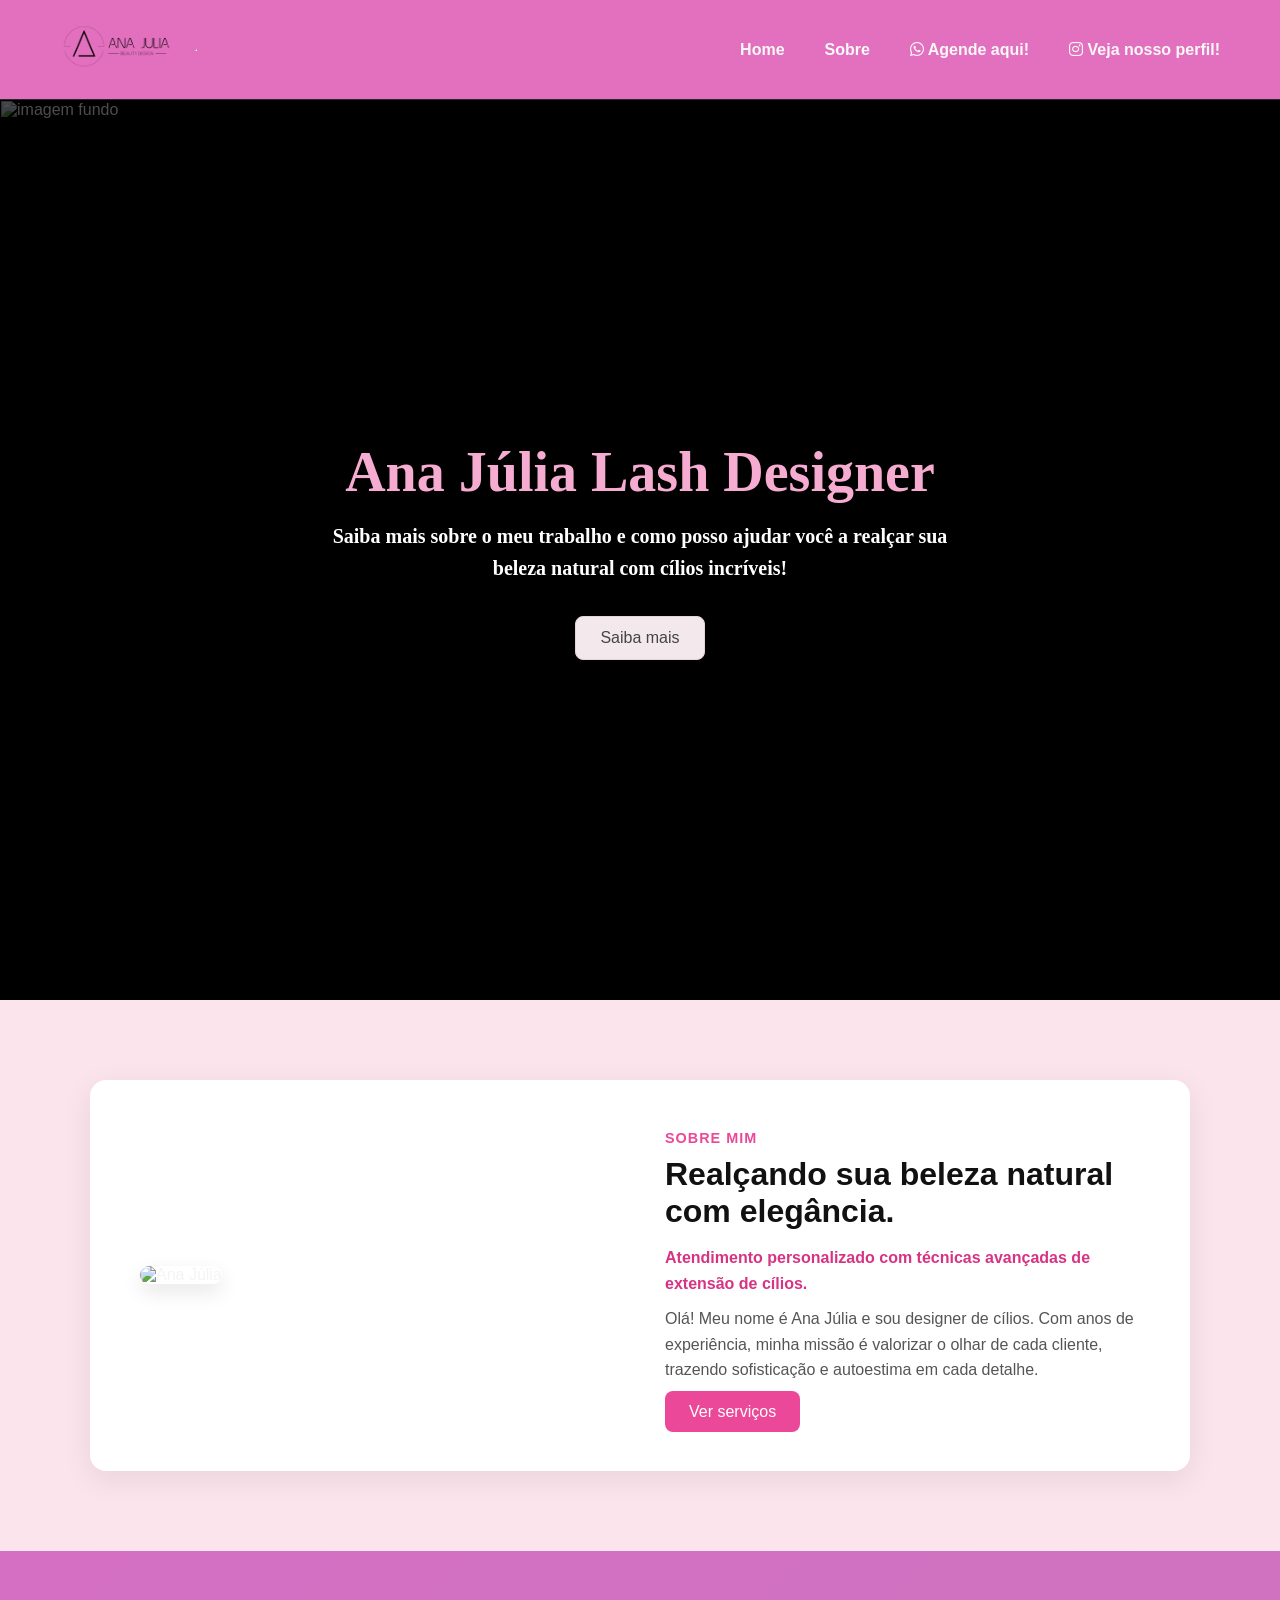
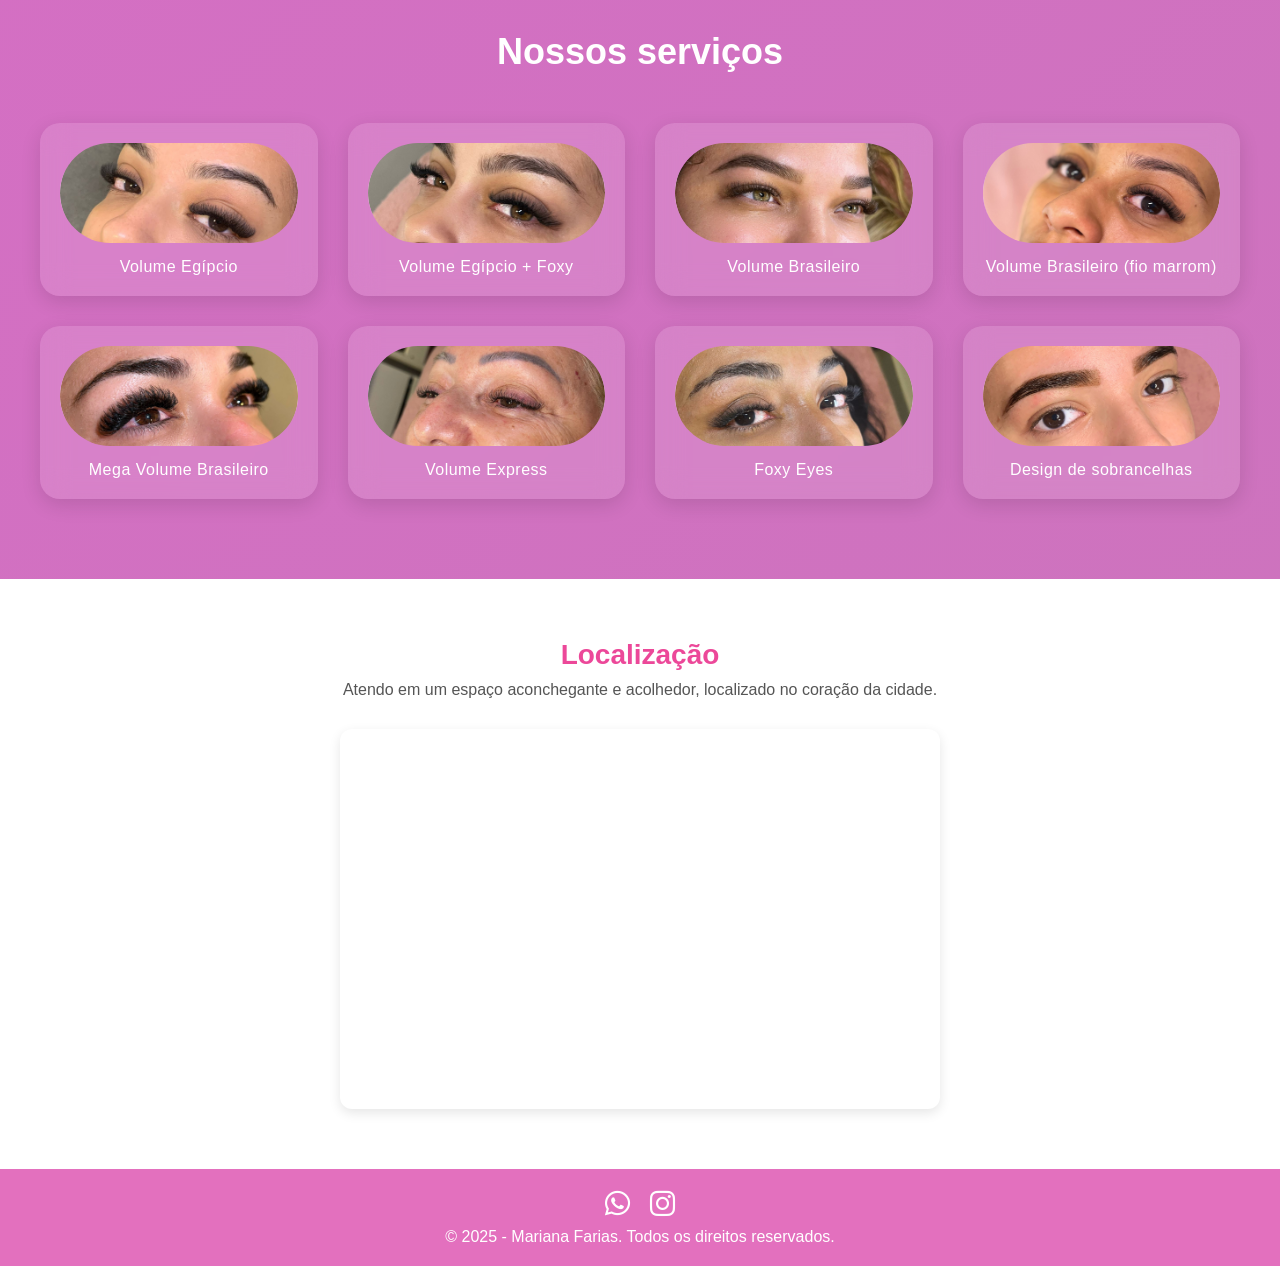
==== index.html @ afb15080 "Alterando arquivo" ====
<!DOCTYPE html>
<html>
    <head>
        <meta charset="utf-8" />
        <meta name="viewport" content="width=device-width" /> 
        <link rel="stylesheet" href="">
        <title>AJ Lash Designer</title>
        <link rel="shortcut icon" type="imagex/png" href="img/logo2.png">
        <link href="lash.css" rel="stylesheet"/>
        <link rel="stylesheet" href="https://cdnjs.cloudflare.com/ajax/libs/font-awesome/6.5.0/css/all.min.css">
    </head>
    <body>
        <header>
            <div class="cabecalho">
                <div class="logo">
                    <img src="img/anajuliasemfundo.png" alt="Logo"/><hr />
                  </div>
                  <nav>
                    <ul class="menu">
                      <li>
                        <a href="#home">Home</a>
                      </li>
                      <li>
                        <a href="#sobre">Sobre</a>
                      </li>
                      <li>
                        <div>
                          <a href="https://api.whatsapp.com/message/H64EZCWD6GCME1?autoload=1&app_absent=0" target="_blank" class="botao-zap">
                            <i class="fab fa-whatsapp"></i> Agende aqui!</a>
                        </div>
                      </li>
                      <li>
                        <a href="https://www.instagram.com/anajuliabeautyy?igsh=d241azJiYjJ6cjV5" target="_blank" class="botao-instagram">
                          <i class="fab fa-instagram"></i> Veja nosso perfil!
                        </a>
                      </li>
                    </ul>
                  </nav>
            </div>
        </header>

        <main class="home" id="home">
            <img class="banner" src="img/IMG_7909.JPG" alt="imagem fundo">
            <div class="overlay"></div>
            <h1 class="titulo">
                Ana Júlia Lash Designer
            </h1>
            <p class="texto">
              Saiba mais sobre o meu trabalho e como posso ajudar você a realçar sua beleza natural com cílios incríveis!
            </p>
            <a href="#sobre" class="botao">Saiba mais</a>

        </main>

        <section class="sobre" id="sobre">
          <div class="sobre-container">
            <div class="sobre-imagem">
              <img src="img/IMG_7910.JPG" alt="Ana Júlia">
            </div>
            <div class="sobre-conteudo">
              <span class="sobre-tag">SOBRE MIM</span>
              <h2>Realçando sua beleza natural com elegância.</h2>
              <p class="destaque">
                Atendimento personalizado com técnicas avançadas de extensão de cílios.
              </p>
              <p>
                Olá! Meu nome é Ana Júlia e sou designer de cílios. Com anos de experiência, minha missão é valorizar o olhar de cada cliente, trazendo sofisticação e autoestima em cada detalhe.
              </p>
              <a href="#servicos" class="botao-sobre">Ver serviços</a>
            </div>
          </div>
        </section>

        <section class="servicos" id="servicos">
          <h2>Nossos serviços</h2>
          <ul class="servicos-container">
            <li>
              <img src="img/Volume egipcio.jpg" alt="Volume Egípcio" class="servico-imagem">
              <h3>Volume Egípcio</h3>
            </li>
            <li>
              <img src="img/Volume egipcio+foxy.jpg" alt="Volume Egípcio + Foxy" class="servico-imagem">
              <h3>Volume Egípcio + Foxy</h3>
            </li>
            <li>
              <img src="img/Volume brasileiro.jpg" alt="Volume Brasileiro" class="servico-imagem">
              <h3>Volume Brasileiro</h3>
            </li>
            <li>
              <img src="img/Volume brasileiro(fio marrom).png" alt="Volume Brasileiro (fio marrom)" class="servico-imagem">
              <h3>Volume Brasileiro (fio marrom)</h3>
            </li>
            <li>
              <img src="img/Mega volume brasileiro.png" alt="Mega Volume Brasileiro" class="servico-imagem">
              <h3>Mega Volume Brasileiro</h3>
            </li>
            <li>
              <img src="img/Volume express.jpg" alt="Volume Express" class="servico-imagem">
              <h3>Volume Express</h3>
            </li>
            <li>
              <img src="img/Foxy eyes.jpg" alt="Foxy Eyes" class="servico-imagem">
              <h3>Foxy Eyes</h3>
            </li>
            <li>
              <img src="img/Desig de sobrancelha.png" alt="Design de sobrancelhas" class="servico-imagem">
              <h3>Design de sobrancelhas</h3>
            </li>
          </ul>
        </section>

        <section class="localizacao" id="localizacao">
          <div class="container-localizacao">
            <h2>Localização</h2>
            <p>Atendo em um espaço aconchegante e acolhedor, localizado no coração da cidade.</p>
            <div class="mapa">
              <iframe src="https://www.google.com/maps/embed?pb=!4v1745191225315!6m8!1m7!1s62J9Id-5EhRTqA6MJvXppQ!2m2!1d-7.157028156598981!2d-34.87409534793855!3f328.9106!4f0!5f0.7820865974627469"
                allowfullscreen=""
                loading="lazy"
                referrerpolicy="no-referrer-when-downgrade">
              </iframe>
            </div>
          </div>
        </section>         

        <footer>
          <div class="footer-conteudo">
            <div class="redes-sociais">
              <a href="https://api.whatsapp.com/message/H64EZCWD6GCME1?autoload=1&app_absent=0" target="_blank" aria-label="WhatsApp">
                <i class="fab fa-whatsapp"></i>
              </a>
              <a href="https://www.instagram.com/anajuliabeautyy?igsh=d241azJiYjJ6cjV5" target="_blank" aria-label="Instagram">
                <i class="fab fa-instagram"></i>
              </a>
            </div>
            <p>&copy; 2025 - Mariana Farias. Todos os direitos reservados.</p>
          </div>
        </footer>
    </body>
</html>
---- lash.css ----
*{
  margin: 0;
  padding: 0;
  box-sizing: border-box;
}

body{
  font-family: 'Arial', sans-serif;
  background-color: #575555;
  color: #f5f3f3;
}

.cabecalho {
  height: 100px;
  background-color: rgb(227, 112, 190);
  display: flex;
  justify-content: space-between;
  align-items: center;
  padding: 0 60px;
  border-bottom: 1px solid #282828;
  position: relative;
  z-index: 10;
}

.cabecalho .logo {
  display: flex;
  align-items: center;
  gap: 15px;
}

.cabecalho .logo img {
  width: 120px;
  height: auto;
  margin: 0;
}

.wpp-icon {
    width: 15px;  
    height: auto; 
}

.cabecalho .menu {
  display: flex;
  gap: 40px;
  list-style: none;
}

.cabecalho .menu li a {
  font-size: 1rem;
  font-weight: 600;
  color: #f8f8f8;
  text-decoration: none;
  padding-bottom: 5px;
  transition: all 0.3s ease;
  position: relative;
}

.cabecalho .menu li a::after {
  content: '';
  position: absolute;
  left: 0;
  bottom: -2px;
  width: 0;
  height: 2px;
  background-color: #fff;
  transition: width 0.3s ease;
}

.cabecalho .menu li a:hover::after {
  width: 100%;
}

.home {
  position: relative;
  display: flex;
  flex-direction: column;
  justify-content: center;
  align-items: center;
  width: 100%;
  height: 100vh;
  padding: 20px;
  color: #fff;
  overflow: hidden;
  border: 1.5px solid black;
  background-color: #000; /* fallback para o caso de não carregar a imagem */
}

.home .banner {
  position: absolute;
  top: 0;
  left: 0;
  width: 100%;
  height: 100%;
  object-fit: cover;
  opacity: 1;
  z-index: 0;
  transition: opacity 0.5s ease-in-out;
}

.home .overlay {
  position: absolute;
  top: 0;
  left: 0;
  width: 100%;
  height: 100%;
  background-color: rgba(0, 0, 0, 0.7);
  z-index: 1;
}

.home .titulo,
.home .texto,
.home .botao {
  position: relative;
  z-index: 2;
  background-color: transparent;
  text-align: center;
}

.home .titulo {
  font-family: 'Playfair Display', serif;
  font-size: 3.5rem;
  font-weight: 700;
  margin-bottom: 1rem;
  color: #f6abd0;;
}

.home .texto {
  font-family: 'Playfair Display', serif;
  font-size: 1.25rem;
  font-weight: 700;
  max-width: 700px;
  margin-bottom: 2rem;
  line-height: 1.6;
  padding: 0 1rem;
  color: #ffffff;
}

.home .botao {
  display: inline-block;
  background-color: #f3e8eb;
  color: #444;
  padding: 12px 24px;
  border-radius: 8px;
  font-weight: 500;
  font-size: 1rem;
  text-decoration: none;
  border: 1px solid #e5d3da;
  transition: all 0.3s ease;
}

.home .botao:hover {
  background-color: #ec4899;
  color: #fff;
  border-color: #ec4899;
}

.sobre {
  background-color: #fce4ec;
  padding: 80px 20px;
  display: flex;
  justify-content: center;
  }
  
.sobre-container {
  display: flex;
  max-width: 1100px;
  width: 100%;
  gap: 50px;
  align-items: center;
  background-color: #fff;
  padding: 50px;
  border-radius: 16px;
  box-shadow: 0 8px 30px rgba(0, 0, 0, 0.08);
  flex-wrap: wrap;
  }
  
  /* Imagem do lado esquerdo */
.sobre-imagem {
  flex: 1;
  min-width: 280px;
  }
  
.sobre-imagem img {
  width: 100%;
  border-radius: 12px;
  object-fit: cover;
  box-shadow: 0 8px 20px rgba(0, 0, 0, 0.1);
  }
  
  /* Texto do lado direito */
.sobre-conteudo {
  flex: 1;
  min-width: 280px;
  }
  
.sobre-tag {
  text-transform: uppercase;
  font-size: 0.9rem;
  letter-spacing: 1px;
  color: #ec4899;
  font-weight: bold;
  display: block;
  margin-bottom: 10px;
  }
  
.sobre-conteudo h2 {
  font-size: 2rem;
  color: #111;
  margin-bottom: 15px;
}
  
.sobre-conteudo .destaque {
  font-weight: bold;
  color: #d63384;
  margin-bottom: 10px;
}
  
.sobre-conteudo p {
  font-size: 1rem;
  color: #555;
  line-height: 1.6;
  margin-bottom: 20px;
}
  
.botao-sobre {
  background-color: #ec4899;
  color: #fff;
  text-decoration: none;
  padding: 12px 24px;
  border-radius: 8px;
  font-weight: 500;
  transition: background 0.3s ease;
}
  
.botao-sobre:hover {
  background-color: #d63384;
}
  
  /* Responsivo */
@media (max-width: 768px) {
    .sobre-container {
      flex-direction: column;
      text-align: center;
      padding: 30px;
    }
  
    .sobre-conteudo {
      margin-top: 30px;
    }
}

.servicos {
  padding: 80px 20px;
  background: linear-gradient(135deg, #d46fc3, #c777b9, #a855f7);
  background-size: 400% 400%;
  animation: gradientBG 15s ease infinite;
  text-align: center;
  font-family: 'Poppins', sans-serif;
}

/* Título principal */
.servicos h2 {
  font-size: 36px;
  color: white;
  margin-bottom: 50px;
  font-weight: 600;
}

/* Container responsivo */
.servicos-container {
  display: grid;
  grid-template-columns: repeat(auto-fit, minmax(240px, 1fr));
  gap: 30px;
  list-style: none;
  padding: 0;
  margin: 0 auto;
  max-width: 1200px;
}

/* Cada item */
.servicos-container li {
  background: rgba(255, 255, 255, 0.12);
  backdrop-filter: blur(14px);
  border-radius: 20px;
  padding: 20px;
  box-shadow: 0 6px 20px rgba(0, 0, 0, 0.12);
  transition: transform 0.3s ease, box-shadow 0.3s ease;
  display: flex;
  flex-direction: column;
  align-items: center;
}

.servicos-container li:hover {
  transform: translateY(-6px);
  box-shadow: 0 10px 28px rgba(0, 0, 0, 0.2);
}

.servico-imagem {
  width: 100%;
  height: 100px;
  object-fit: cover;
  border-radius: 50px;       /* Mantém cantos arredondados, se quiser */
  margin-bottom: 15px;
  box-shadow: none;          /* Remove qualquer sombra branca */
  background: transparent;   /* Sem fundo branco */
  border: none;              /* Remove qualquer borda */
  padding: 0;                /* Sem espaço interno */
  display: block;
}

/* Nome do serviço */
.servicos-container h3 {
  font-size: 16px;
  color: #fff;
  font-weight: 500;
  letter-spacing: 0.5px;
}

/* Animação do background */
@keyframes gradientBG {
  0% { background-position: 0% 50%; }
  50% { background-position: 100% 50%; }
  100% { background-position: 0% 50%; }
}

.localizacao {
  padding: 60px 20px;
  background-color: #fff;
  text-align: center;
}
  
.container-localizacao {
  max-width: 800px;
  margin: 0 auto;
  padding: 0 20px;
}
  
.container-localizacao h2 {
  font-size: 28px;
  color: #ec4899; 
  margin-bottom: 10px;
}
  
.container-localizacao p {
  font-size: 16px;
  color: #555;
  margin-bottom: 30px;
}
  
.mapa {
  position: relative;
  overflow: hidden;
  padding-bottom: 50%; /* menor que 56.25% para menos altura */
  height: 0;
  max-width: 600px;
  margin: 0 auto;
  border-radius: 12px;
  box-shadow: 0 4px 12px rgba(0, 0, 0, 0.1);
  background-color: #fff;
}
  
.mapa iframe {
  position: absolute;
  top: 0;
  left: 0;
  width: 100%;
  height: 100%;
  border: 0;
  border-radius: 12px;
}

footer {
  /*background-color: rgb(222, 102, 184);*/
  background-color: rgb(227, 112, 190);
  color: #fff;
  text-align: center;
  padding: 20px;
}

footer p {
  margin: 10px 0 0;
}

.redes-sociais {
  display: flex;
  justify-content: center;
  gap: 20px;
  margin-bottom: 10px;
}

.redes-sociais a {
  color: #fff;
  font-size: 1.8rem;
  text-decoration: none;
  display: inline-flex;
  align-items: center;
  justify-content: center;
  transition: color 0.3s ease;
}

.redes-sociais a:hover {
  color: #000000;
}
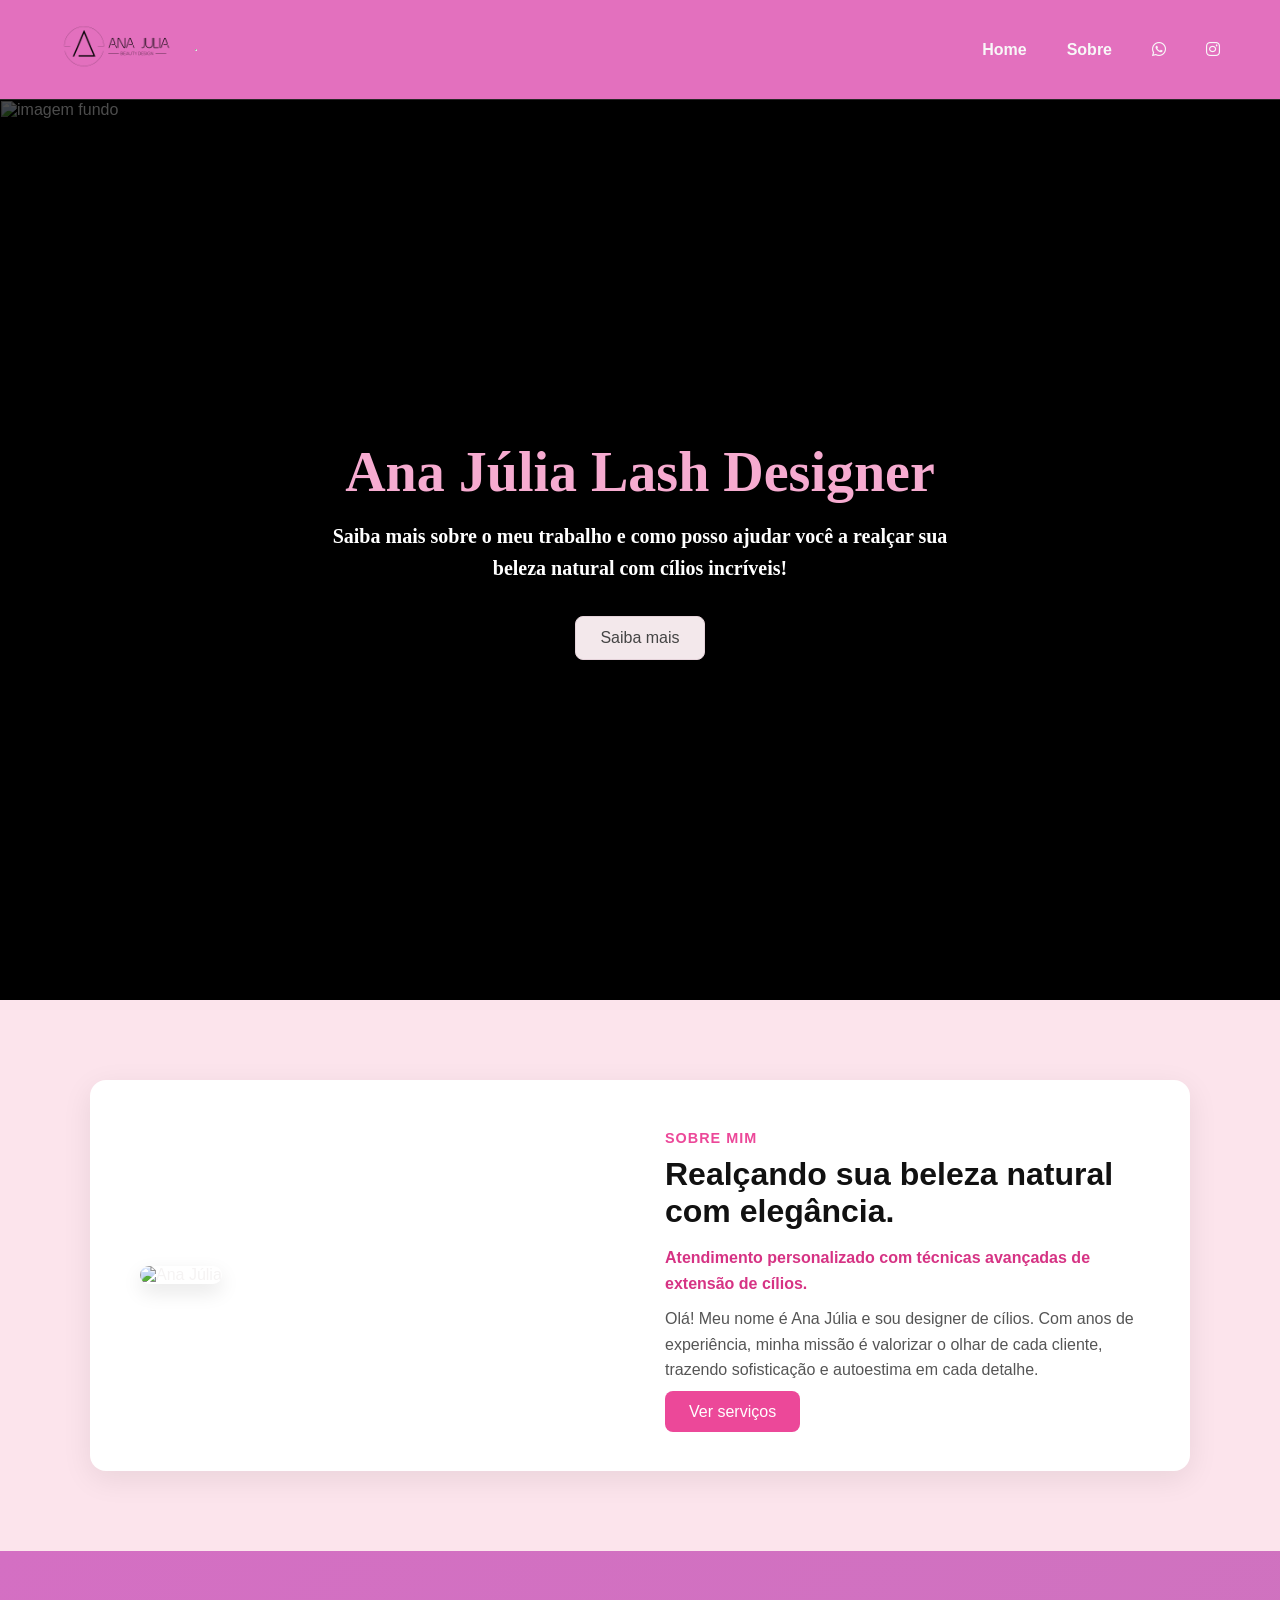
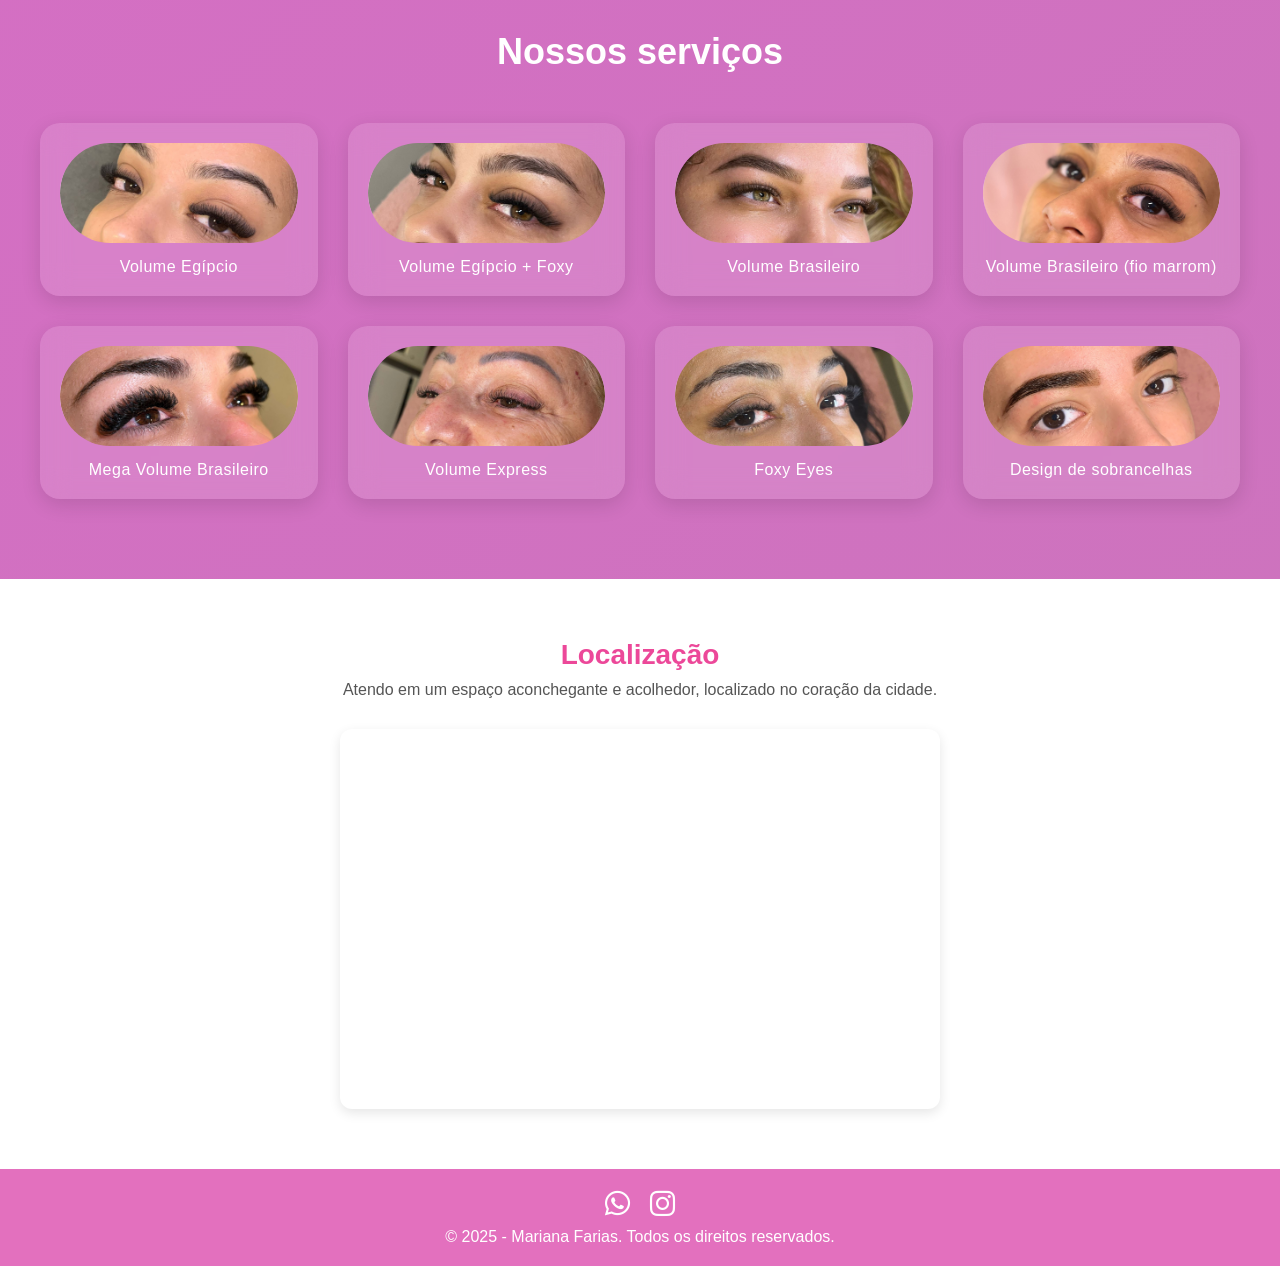
==== commit a64e5ea8: "Alterando navbar" ====
--- a/index.html
+++ b/index.html
@@ -26,12 +26,12 @@
                       <li>
                         <div>
                           <a href="https://api.whatsapp.com/message/H64EZCWD6GCME1?autoload=1&app_absent=0" target="_blank" class="botao-zap">
-                            <i class="fab fa-whatsapp"></i> Agende aqui!</a>
+                            <i class="fab fa-whatsapp"></i></a>
                         </div>
                       </li>
                       <li>
                         <a href="https://www.instagram.com/anajuliabeautyy?igsh=d241azJiYjJ6cjV5" target="_blank" class="botao-instagram">
-                          <i class="fab fa-instagram"></i> Veja nosso perfil!
+                          <i class="fab fa-instagram"></i>
                         </a>
                       </li>
                     </ul>
--- a/lash.css
+++ b/lash.css
@@ -400,4 +400,60 @@
 
 .redes-sociais a:hover {
   color: #000000;
+}
+
+@media (max-width: 1024px) {
+  header nav ul {
+    flex-direction: column;
+    gap: 10px;
+  }
+
+  section {
+    padding: 20px;
+  }
+}
+
+/* Celulares (até 768px) */
+@media (max-width: 768px) {
+  header {
+    text-align: center;
+  }
+
+  header nav ul {
+    flex-direction: column;
+    align-items: center;
+    gap: 15px;
+  }
+
+  main {
+    padding: 15px;
+  }
+
+  img {
+    max-width: 100%;
+    height: auto;
+  }
+
+  h1 {
+    font-size: 1.8rem;
+  }
+
+  p {
+    font-size: 1rem;
+  }
+}
+
+/* Celulares pequenos (até 480px) */
+@media (max-width: 480px) {
+  h1 {
+    font-size: 1.4rem;
+  }
+
+  p {
+    font-size: 0.9rem;
+  }
+
+  button {
+    width: 100%;
+  }
 }
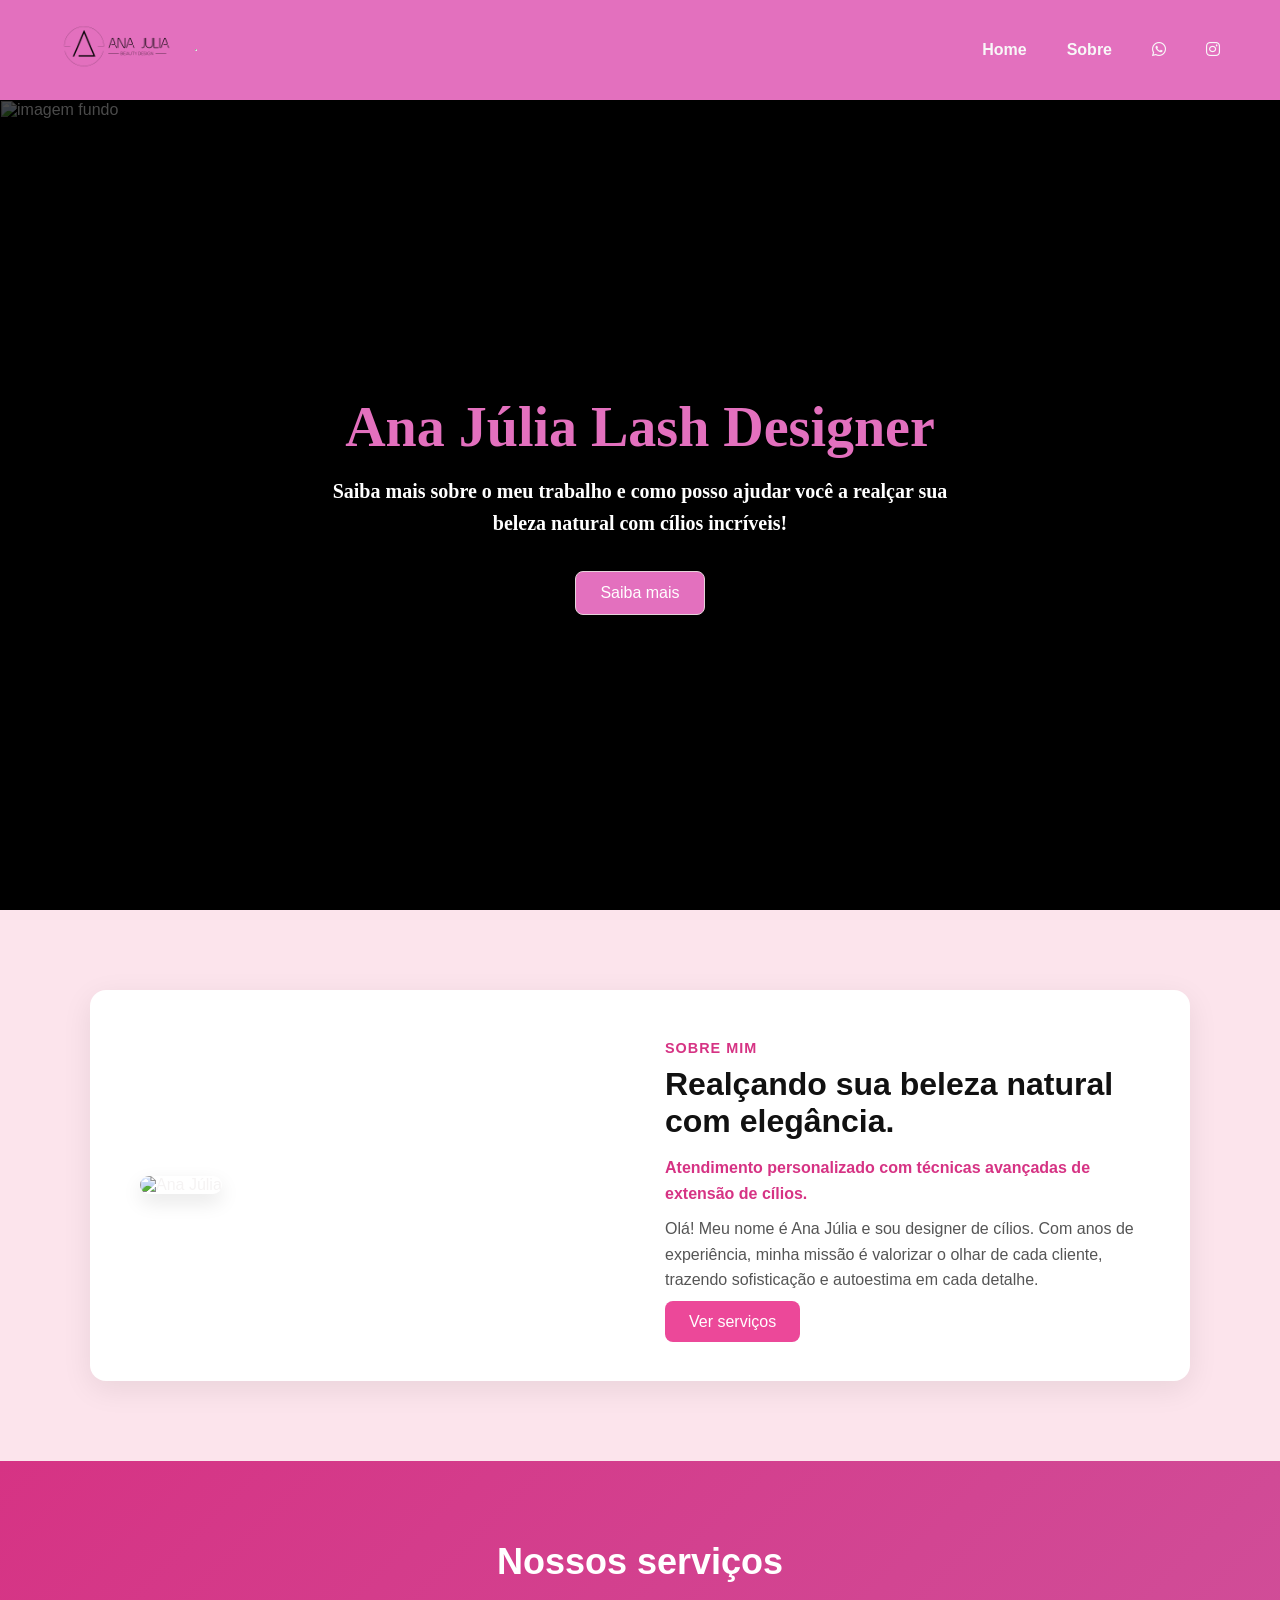
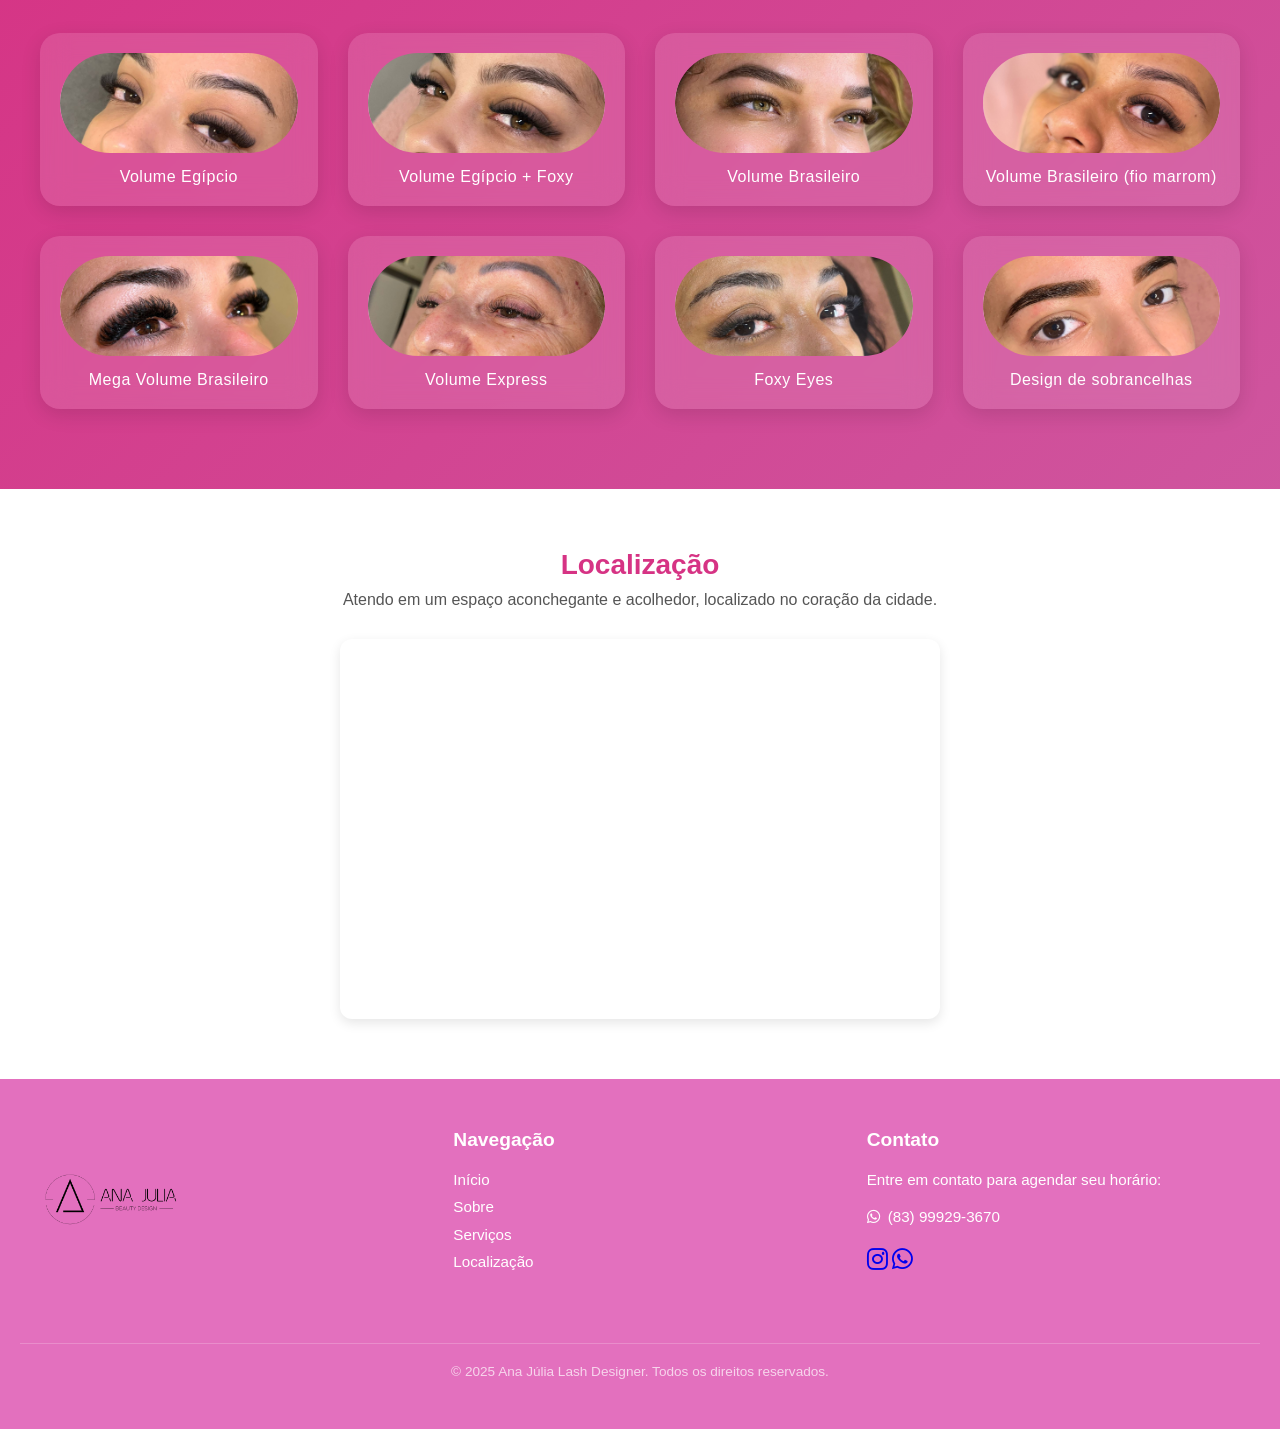
==== commit 9a49d4a2: "Ajeitando css" ====
--- a/index.html
+++ b/index.html
@@ -124,17 +124,40 @@
         </section>         
 
         <footer>
-          <div class="footer-conteudo">
-            <div class="redes-sociais">
-              <a href="https://api.whatsapp.com/message/H64EZCWD6GCME1?autoload=1&app_absent=0" target="_blank" aria-label="WhatsApp">
-                <i class="fab fa-whatsapp"></i>
-              </a>
-              <a href="https://www.instagram.com/anajuliabeautyy?igsh=d241azJiYjJ6cjV5" target="_blank" aria-label="Instagram">
-                <i class="fab fa-instagram"></i>
+          <div class="rodape-container">
+
+            <div class="rodape-coluna">
+              <a href="#" class="logo-rodape">
+                <img src="img/anajuliasemfundo.png" alt="Ana Júlia Lash Designer">
               </a>
             </div>
-            <p>&copy; 2025 - Mariana Farias. Todos os direitos reservados.</p>
+
+            <div class="rodape-coluna">
+              <h4>Navegação</h4>
+              <ul class="rodape-links">
+                  <li><a href="#home">Início</a></li>
+                  <li><a href="#sobre">Sobre</a></li>
+                  <li><a href="#servicos">Serviços</a></li>
+                  <li><a href="#localizacao">Localização</a></li>
+              </ul>
+            </div>
+
+            <div class="rodape-coluna">
+              <h4>Contato</h4>
+              <p>Entre em contato para agendar seu horário:</p>
+              <a href="https://api.whatsapp.com/message/H64EZCWD6GCME1?autoload=1&app_absent=0" target="_blank" class="wpp-rodape">
+                <i class="fab fa-whatsapp"></i>(83) 99929-3670
+              </a>
+            <div class="redes-sociais">
+                <a href="https://www.instagram.com/anajuliabeautyy/?igsh=d241azJiYjJ6cjV5#"><i class="fab fa-instagram"></i></a>
+                <a href="https://api.whatsapp.com/message/H64EZCWD6GCME1?autoload=1&app_absent=0"><i class="fab fa-whatsapp"></i></a>
+            </div>
           </div>
-        </footer>
+        </div>
+
+        <div class="rodape-copy">
+          <p>© 2025 Ana Júlia Lash Designer. Todos os direitos reservados.</p>
+        </div>
+      </footer>
     </body>
 </html>
--- a/lash.css
+++ b/lash.css
@@ -1,3 +1,10 @@
+:root {
+  --cor-principal: rgb(227, 112, 190);
+  --cor-fundo: #575555;
+  --cor-texto: #f5f3f3;
+  --cor-destaque: #d63384;
+}
+
 *{
   margin: 0;
   padding: 0;
@@ -6,20 +13,22 @@
 
 body{
   font-family: 'Arial', sans-serif;
-  background-color: #575555;
+  background-color: var(--cor-fundo);
   color: #f5f3f3;
 }
 
 .cabecalho {
   height: 100px;
-  background-color: rgb(227, 112, 190);
+  background-color: var(--cor-principal);
   display: flex;
   justify-content: space-between;
   align-items: center;
   padding: 0 60px;
-  border-bottom: 1px solid #282828;
-  position: relative;
-  z-index: 10;
+  position: fixed;
+  top: 0;
+  width: 100%;
+  z-index: 1000;
+  box-shadow: 0 2px 20px rgba(0, 0, 0, 0.1);
 }
 
 .cabecalho .logo {
@@ -70,21 +79,6 @@
   width: 100%;
 }
 
-.home {
-  position: relative;
-  display: flex;
-  flex-direction: column;
-  justify-content: center;
-  align-items: center;
-  width: 100%;
-  height: 100vh;
-  padding: 20px;
-  color: #fff;
-  overflow: hidden;
-  border: 1.5px solid black;
-  background-color: #000; /* fallback para o caso de não carregar a imagem */
-}
-
 .home .banner {
   position: absolute;
   top: 0;
@@ -116,17 +110,33 @@
   text-align: center;
 }
 
+.home {
+  position: relative;
+  display: flex;
+  flex-direction: column;
+  justify-content: center;
+  align-items: center;
+  width: 100%;
+  height: 600px; /* Altura ideal para celulares */
+  padding: 20px;
+  color: #fff;
+  overflow: hidden;
+  border: 1.5px solid black;
+  background-color: #000;
+  margin-top: 100px; 
+}
+
 .home .titulo {
   font-family: 'Playfair Display', serif;
-  font-size: 3.5rem;
+  font-size: 2.5rem; /* Título menor para celulares */
   font-weight: 700;
   margin-bottom: 1rem;
-  color: #f6abd0;;
+  color: var(--cor-principal);
 }
 
 .home .texto {
   font-family: 'Playfair Display', serif;
-  font-size: 1.25rem;
+  font-size: 1rem; /* Texto menor para celulares */
   font-weight: 700;
   max-width: 700px;
   margin-bottom: 2rem;
@@ -137,8 +147,8 @@
 
 .home .botao {
   display: inline-block;
-  background-color: #f3e8eb;
-  color: #444;
+  background-color: rgb(227, 112, 190);
+  color: #fff;
   padding: 12px 24px;
   border-radius: 8px;
   font-weight: 500;
@@ -149,9 +159,9 @@
 }
 
 .home .botao:hover {
-  background-color: #ec4899;
-  color: #fff;
-  border-color: #ec4899;
+  background-color: var(--cor-texto);
+  color: var(--cor-destaque);
+  border-color: var(--cor-principal);
 }
 
 .sobre {
@@ -197,7 +207,7 @@
   text-transform: uppercase;
   font-size: 0.9rem;
   letter-spacing: 1px;
-  color: #ec4899;
+  color: var(--cor-destaque);
   font-weight: bold;
   display: block;
   margin-bottom: 10px;
@@ -211,7 +221,7 @@
   
 .sobre-conteudo .destaque {
   font-weight: bold;
-  color: #d63384;
+  color: var(--cor-destaque);
   margin-bottom: 10px;
 }
   
@@ -238,20 +248,23 @@
   
   /* Responsivo */
 @media (max-width: 768px) {
-    .sobre-container {
-      flex-direction: column;
-      text-align: center;
-      padding: 30px;
-    }
-  
-    .sobre-conteudo {
-      margin-top: 30px;
-    }
+  .sobre{
+    padding: 40px 20px;
+  }
+  .sobre-container {
+    flex-direction: column;
+    text-align: center;
+    padding: 30px;
+  }
+  
+  .sobre-conteudo {
+    margin-top: 10px;
+  }
 }
 
 .servicos {
   padding: 80px 20px;
-  background: linear-gradient(135deg, #d46fc3, #c777b9, #a855f7);
+  background: linear-gradient(135deg, var(--cor-destaque), #c777b9, #a855f7);
   background-size: 400% 400%;
   animation: gradientBG 15s ease infinite;
   text-align: center;
@@ -337,7 +350,7 @@
   
 .container-localizacao h2 {
   font-size: 28px;
-  color: #ec4899; 
+  color: var(--cor-destaque); 
   margin-bottom: 10px;
 }
   
@@ -370,90 +383,126 @@
 }
 
 footer {
-  /*background-color: rgb(222, 102, 184);*/
   background-color: rgb(227, 112, 190);
   color: #fff;
+  padding: 50px 20px;
+  font-family: 'Arial', sans-serif;
+}
+
+.rodape-container {
+  max-width: 1200px;
+  margin: 0 auto;
+  display: flex;
+  justify-content: space-between;
+  gap: 40px;
+  flex-wrap: wrap;
+}
+
+.rodape-coluna {
+  flex: 1;
+  min-width: 200px;
+  margin-bottom: 20px;
+}
+
+.logo-rodape img {
+  width: 150px;
+  height: auto;
+}
+
+.rodape-coluna h4 {
+  font-size: 1.2rem;
+  margin-bottom: 15px;
+  font-weight: bold;
+}
+
+.rodape-links {
+  list-style: none;
+  padding: 0;
+}
+
+.rodape-links li a,
+.rodape-coluna p,
+.wpp-rodape {
+  color: #fff;
+  text-decoration: none;
+  font-size: 0.95rem;
+  line-height: 1.8;
+  transition: color 0.3s ease;
+}
+
+.rodape-links li a:hover,
+.wpp-rodape:hover {
+  color: #000;
+}
+
+.wpp-rodape {
+  display: flex;
+  align-items: center;
+  gap: 8px;
+  margin-top: 10px;
+}
+
+.rodape-copy {
   text-align: center;
-  padding: 20px;
-}
-
-footer p {
-  margin: 10px 0 0;
+  margin-top: 40px;
+  padding-top: 20px;
+  border-top: 1px solid rgba(255, 255, 255, 0.2);
+}
+
+.rodape-copy p {
+  font-size: 0.85rem;
+  color: rgba(255, 255, 255, 0.7);
 }
 
 .redes-sociais {
-  display: flex;
-  justify-content: center;
-  gap: 20px;
-  margin-bottom: 10px;
+  margin-top: 15px;
+  gap: 15px;
 }
 
 .redes-sociais a {
-  color: #fff;
-  font-size: 1.8rem;
-  text-decoration: none;
-  display: inline-flex;
-  align-items: center;
-  justify-content: center;
-  transition: color 0.3s ease;
-}
-
-.redes-sociais a:hover {
-  color: #000000;
-}
-
-@media (max-width: 1024px) {
-  header nav ul {
+  font-size: 1.5rem;
+}
+
+/* Responsividade do rodapé */
+@media (max-width: 768px) {
+  .rodape-container {
     flex-direction: column;
-    gap: 10px;
-  }
-
-  section {
-    padding: 20px;
-  }
-}
-
-/* Celulares (até 768px) */
-@media (max-width: 768px) {
-  header {
     text-align: center;
   }
-
-  header nav ul {
-    flex-direction: column;
-    align-items: center;
-    gap: 15px;
-  }
-
-  main {
-    padding: 15px;
-  }
-
-  img {
-    max-width: 100%;
-    height: auto;
-  }
-
-  h1 {
-    font-size: 1.8rem;
-  }
-
-  p {
-    font-size: 1rem;
-  }
-}
-
-/* Celulares pequenos (até 480px) */
-@media (max-width: 480px) {
-  h1 {
-    font-size: 1.4rem;
-  }
-
-  p {
-    font-size: 0.9rem;
-  }
-
-  button {
-    width: 100%;
+}
+
+@media (min-width: 768px) {
+  .home {
+    height: 75vh; /* Usa 75% da altura da tela em tablets */
+  }
+
+  .home .titulo {
+    font-size: 3rem; /* Título maior */
+  }
+
+  .home .texto {
+    font-size: 1.15rem; /* Texto maior */
+  }
+}
+
+@media (min-width: 1024px) {
+  .cabecalho {
+    padding: 0 60px;
+  }
+
+  .cabecalho .menu {
+    gap: 40px;
+  }
+
+  .home {
+    height: 90vh; /* Ocupa 90% da altura da tela em desktops */
+  }
+
+  .home .titulo {
+    font-size: 3.5rem; /* Volta ao tamanho original ou um pouco maior */
+  }
+
+  .home .texto {
+    font-size: 1.25rem; /* Volta ao tamanho original */
   }
 }
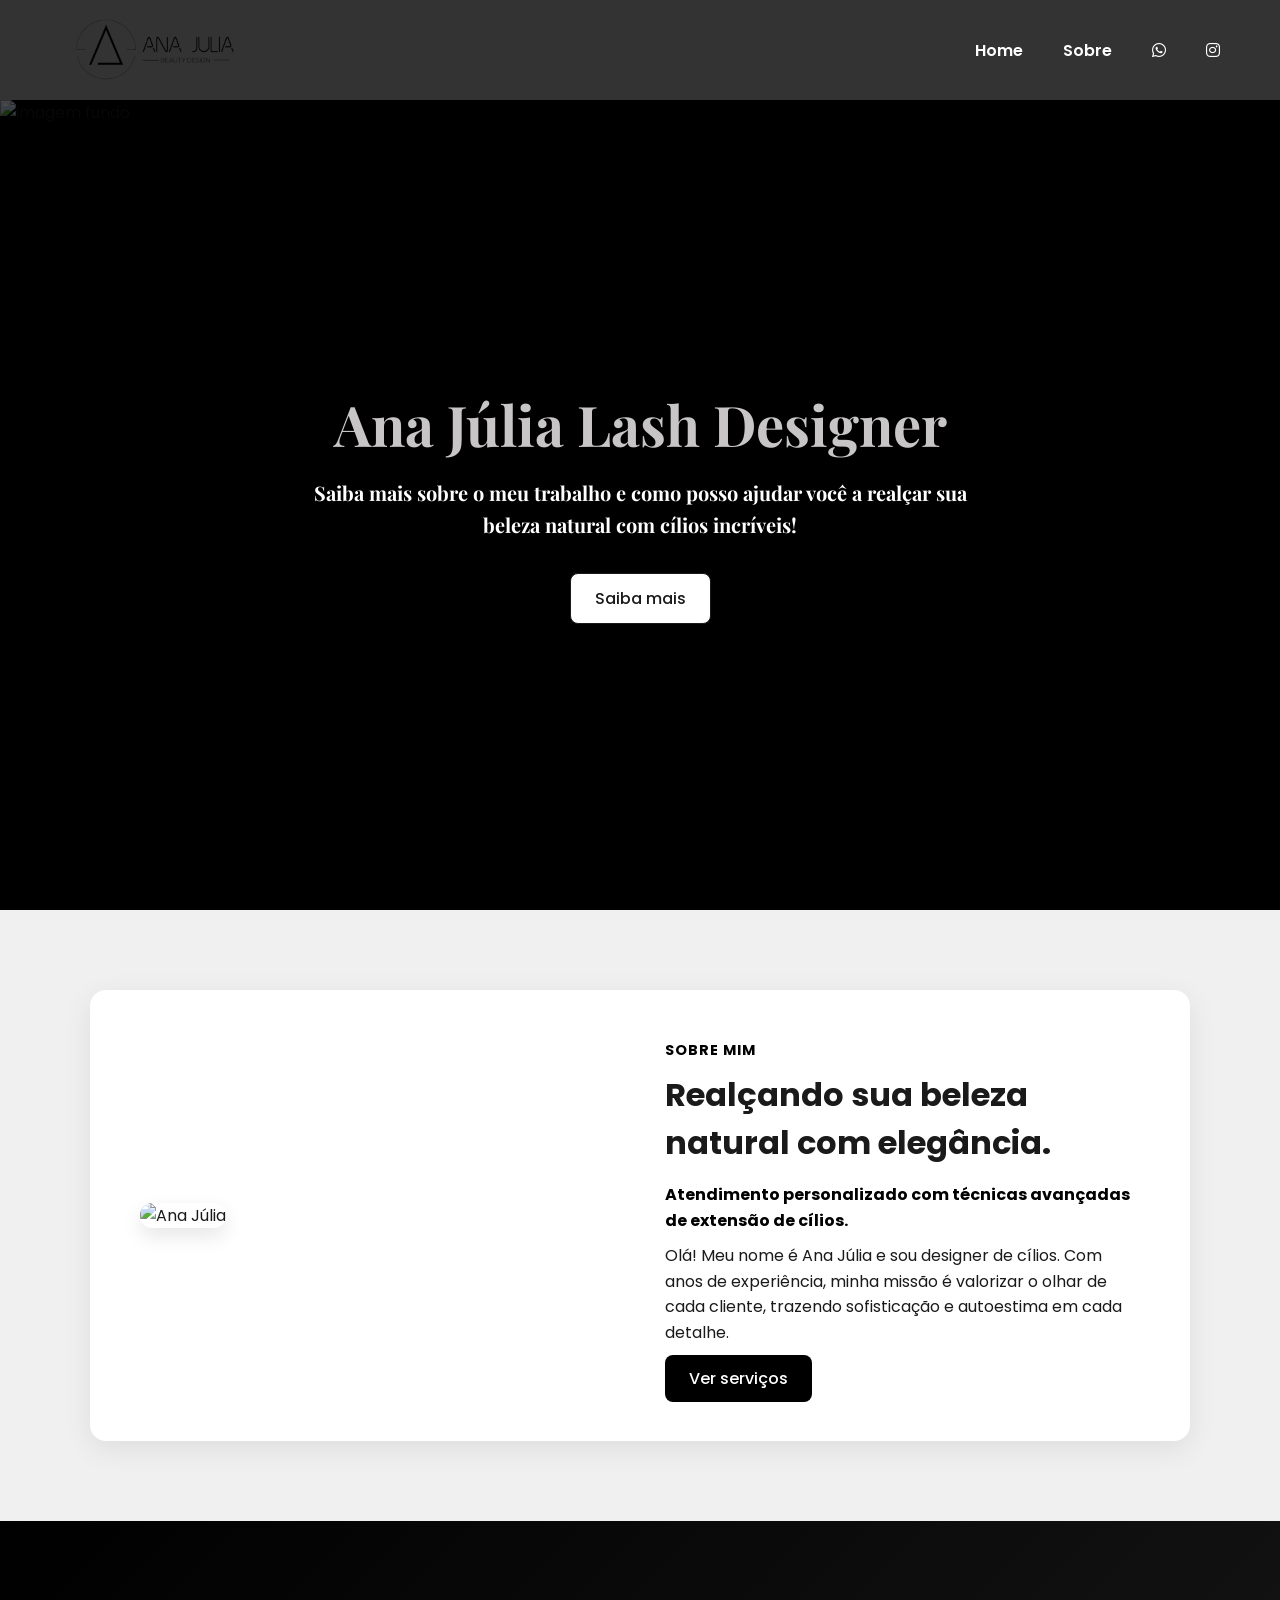
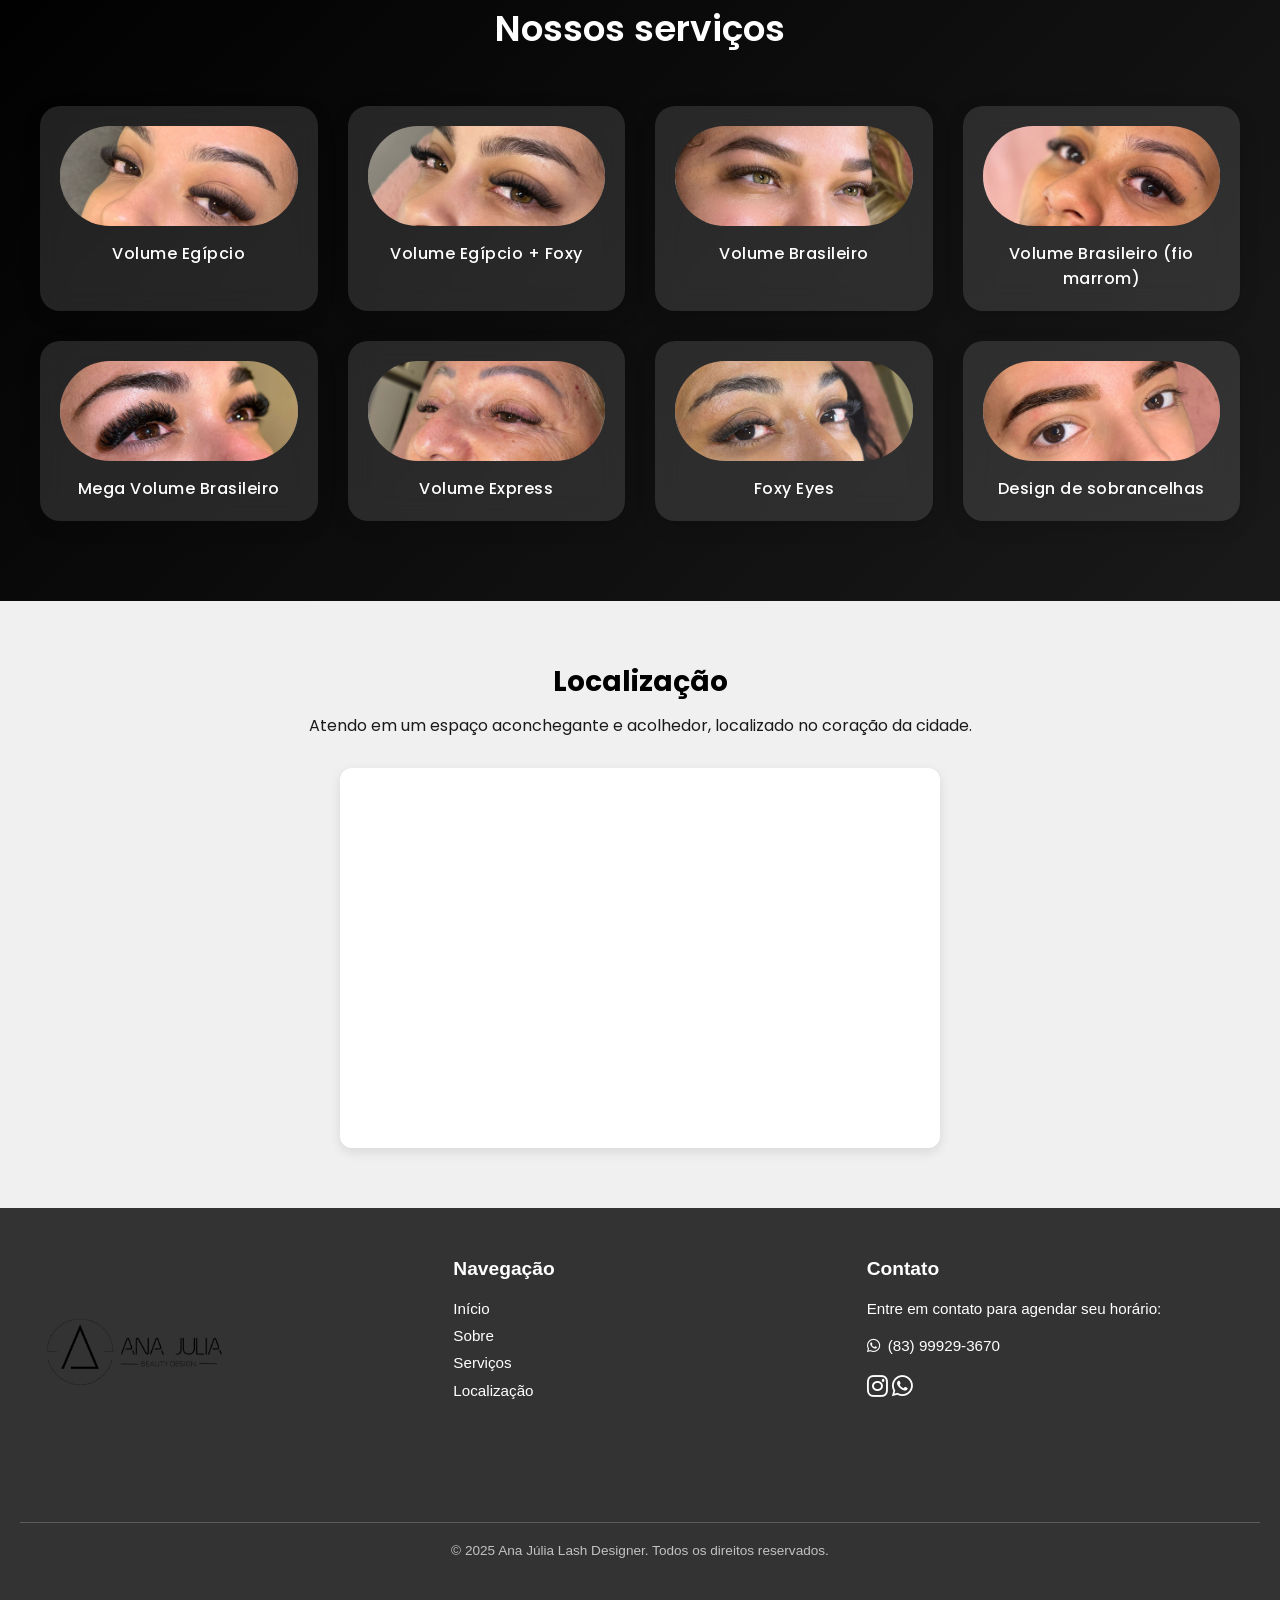
==== commit 760d3a24: "Atualizando paleta de cores" ====
--- a/index.html
+++ b/index.html
@@ -8,12 +8,15 @@
         <link rel="shortcut icon" type="imagex/png" href="img/logo2.png">
         <link href="lash.css" rel="stylesheet"/>
         <link rel="stylesheet" href="https://cdnjs.cloudflare.com/ajax/libs/font-awesome/6.5.0/css/all.min.css">
+        <link rel="preconnect" href="https://fonts.googleapis.com">
+        <link rel="preconnect" href="https://fonts.gstatic.com" crossorigin>
+        <link href="https://fonts.googleapis.com/css2?family=Playfair+Display:wght@400;700&family=Poppins:wght@300;400;500;600;700&display=swap" rel="stylesheet">
     </head>
     <body>
         <header>
             <div class="cabecalho">
                 <div class="logo">
-                    <img src="img/anajuliasemfundo.png" alt="Logo"/><hr />
+                    <img src="img/anajuliasemfundo.png" alt="Logo"/>
                   </div>
                   <nav>
                     <ul class="menu">
@@ -125,7 +128,6 @@
 
         <footer>
           <div class="rodape-container">
-
             <div class="rodape-coluna">
               <a href="#" class="logo-rodape">
                 <img src="img/anajuliasemfundo.png" alt="Ana Júlia Lash Designer">
@@ -148,16 +150,16 @@
               <a href="https://api.whatsapp.com/message/H64EZCWD6GCME1?autoload=1&app_absent=0" target="_blank" class="wpp-rodape">
                 <i class="fab fa-whatsapp"></i>(83) 99929-3670
               </a>
-            <div class="redes-sociais">
-                <a href="https://www.instagram.com/anajuliabeautyy/?igsh=d241azJiYjJ6cjV5#"><i class="fab fa-instagram"></i></a>
-                <a href="https://api.whatsapp.com/message/H64EZCWD6GCME1?autoload=1&app_absent=0"><i class="fab fa-whatsapp"></i></a>
+              <div class="redes-sociais">
+                  <a href="https://www.instagram.com/anajuliabeautyy/?igsh=d241azJiYjJ6cjV5#"><i class="fab fa-instagram"></i></a>
+                  <a href="https://api.whatsapp.com/message/H64EZCWD6GCME1?autoload=1&app_absent=0"><i class="fab fa-whatsapp"></i></a>
+              </div>
             </div>
           </div>
-        </div>
 
-        <div class="rodape-copy">
-          <p>© 2025 Ana Júlia Lash Designer. Todos os direitos reservados.</p>
-        </div>
-      </footer>
+          <div class="rodape-copy">
+            <p>© 2025 Ana Júlia Lash Designer. Todos os direitos reservados.</p>
+          </div>
+        </footer>
     </body>
 </html>
--- a/lash.css
+++ b/lash.css
@@ -1,8 +1,9 @@
 :root {
-  --cor-principal: rgb(227, 112, 190);
-  --cor-fundo: #575555;
-  --cor-texto: #f5f3f3;
-  --cor-destaque: #d63384;
+  --cor-principal: #333333;      /* Cinza escuro para cabeçalho e rodapé */
+  --cor-fundo: #f0f0f0;          /* Cinza claro para o fundo do corpo */
+  --cor-texto: #1a1a1a;          /* Preto/quase preto para textos */
+  --cor-destaque: #000000;       /* Preto sólido para destaques e hover */
+  --cor-sub-fundo: #ffffff;      /* Branco puro para caixas de conteúdo, como o 'Sobre' */
 }
 
 *{
@@ -12,9 +13,9 @@
 }
 
 body{
-  font-family: 'Arial', sans-serif;
+  font-family: 'Poppins', sans-serif;
   background-color: var(--cor-fundo);
-  color: #f5f3f3;
+  color: var(--cor-texto);
 }
 
 .cabecalho {
@@ -28,7 +29,7 @@
   top: 0;
   width: 100%;
   z-index: 1000;
-  box-shadow: 0 2px 20px rgba(0, 0, 0, 0.1);
+  box-shadow: 0 1px 20px rgba(0, 0, 0, 0.1);
 }
 
 .cabecalho .logo {
@@ -38,9 +39,10 @@
 }
 
 .cabecalho .logo img {
-  width: 120px;
+  width: 200px;
   height: auto;
-  margin: 0;
+  margin-top: 10px;
+  padding: 10px;
 }
 
 .wpp-icon {
@@ -57,7 +59,7 @@
 .cabecalho .menu li a {
   font-size: 1rem;
   font-weight: 600;
-  color: #f8f8f8;
+  color: #fff;
   text-decoration: none;
   padding-bottom: 5px;
   transition: all 0.3s ease;
@@ -71,7 +73,7 @@
   bottom: -2px;
   width: 0;
   height: 2px;
-  background-color: #fff;
+  background-color: var(--cor-fundo);
   transition: width 0.3s ease;
 }
 
@@ -119,23 +121,23 @@
   width: 100%;
   height: 600px; /* Altura ideal para celulares */
   padding: 20px;
-  color: #fff;
+  color: var(--cor-texto);
   overflow: hidden;
-  border: 1.5px solid black;
+ 
   background-color: #000;
   margin-top: 100px; 
 }
 
 .home .titulo {
   font-family: 'Playfair Display', serif;
-  font-size: 2.5rem; /* Título menor para celulares */
+  font-size: 2.5rem; 
   font-weight: 700;
   margin-bottom: 1rem;
-  color: var(--cor-principal);
+  color: #c7c5c5;
 }
 
 .home .texto {
-  font-family: 'Playfair Display', serif;
+  font-family: 'Playfair Display', sans-serif;
   font-size: 1rem; /* Texto menor para celulares */
   font-weight: 700;
   max-width: 700px;
@@ -147,25 +149,25 @@
 
 .home .botao {
   display: inline-block;
-  background-color: rgb(227, 112, 190);
-  color: #fff;
+  background-color: var(--cor-sub-fundo);
+  color: var(--cor-texto);
   padding: 12px 24px;
   border-radius: 8px;
   font-weight: 500;
   font-size: 1rem;
   text-decoration: none;
-  border: 1px solid #e5d3da;
+  border: 1px solid var(--cor-texto);
   transition: all 0.3s ease;
 }
 
 .home .botao:hover {
-  background-color: var(--cor-texto);
-  color: var(--cor-destaque);
-  border-color: var(--cor-principal);
+  background-color: var(--cor-destaque);
+  color: #fff;
+  border-color: var(--cor-destaque);
 }
 
 .sobre {
-  background-color: #fce4ec;
+  background-color: var(--cor-fundo);
   padding: 80px 20px;
   display: flex;
   justify-content: center;
@@ -177,7 +179,7 @@
   width: 100%;
   gap: 50px;
   align-items: center;
-  background-color: #fff;
+  background-color: var(--cor-sub-fundo);
   padding: 50px;
   border-radius: 16px;
   box-shadow: 0 8px 30px rgba(0, 0, 0, 0.08);
@@ -215,7 +217,7 @@
   
 .sobre-conteudo h2 {
   font-size: 2rem;
-  color: #111;
+  color: var(--cor-texto);
   margin-bottom: 15px;
 }
   
@@ -227,13 +229,13 @@
   
 .sobre-conteudo p {
   font-size: 1rem;
-  color: #555;
+  color: var(--cor-texto);
   line-height: 1.6;
   margin-bottom: 20px;
 }
   
 .botao-sobre {
-  background-color: #ec4899;
+  background-color: var(--cor-destaque);
   color: #fff;
   text-decoration: none;
   padding: 12px 24px;
@@ -243,7 +245,7 @@
 }
   
 .botao-sobre:hover {
-  background-color: #d63384;
+  background-color: var(--cor-texto);
 }
   
   /* Responsivo */
@@ -264,7 +266,7 @@
 
 .servicos {
   padding: 80px 20px;
-  background: linear-gradient(135deg, var(--cor-destaque), #c777b9, #a855f7);
+  background: linear-gradient(135deg, var(--cor-destaque), var(--cor-principal), var(--cor-texto));
   background-size: 400% 400%;
   animation: gradientBG 15s ease infinite;
   text-align: center;
@@ -338,7 +340,7 @@
 
 .localizacao {
   padding: 60px 20px;
-  background-color: #fff;
+  background-color: var(--cor-fundo);
   text-align: center;
 }
   
@@ -356,7 +358,7 @@
   
 .container-localizacao p {
   font-size: 16px;
-  color: #555;
+  color: var(--cor-texto);
   margin-bottom: 30px;
 }
   
@@ -369,7 +371,7 @@
   margin: 0 auto;
   border-radius: 12px;
   box-shadow: 0 4px 12px rgba(0, 0, 0, 0.1);
-  background-color: #fff;
+  background-color: var(--cor-sub-fundo);
 }
   
 .mapa iframe {
@@ -383,7 +385,7 @@
 }
 
 footer {
-  background-color: rgb(227, 112, 190);
+  background-color: var(--cor-principal);
   color: #fff;
   padding: 50px 20px;
   font-family: 'Arial', sans-serif;
@@ -405,7 +407,7 @@
 }
 
 .logo-rodape img {
-  width: 150px;
+  width: 200px;
   height: auto;
 }
 
@@ -461,6 +463,16 @@
 
 .redes-sociais a {
   font-size: 1.5rem;
+  color: #fff;
+  text-decoration: none;
+  display: inline-flex;
+  align-items: center;
+  justify-content: center;
+  transition: color 0.3s ease;
+}
+
+.redes-sociais a:hover {
+  color: #000;
 }
 
 /* Responsividade do rodapé */
